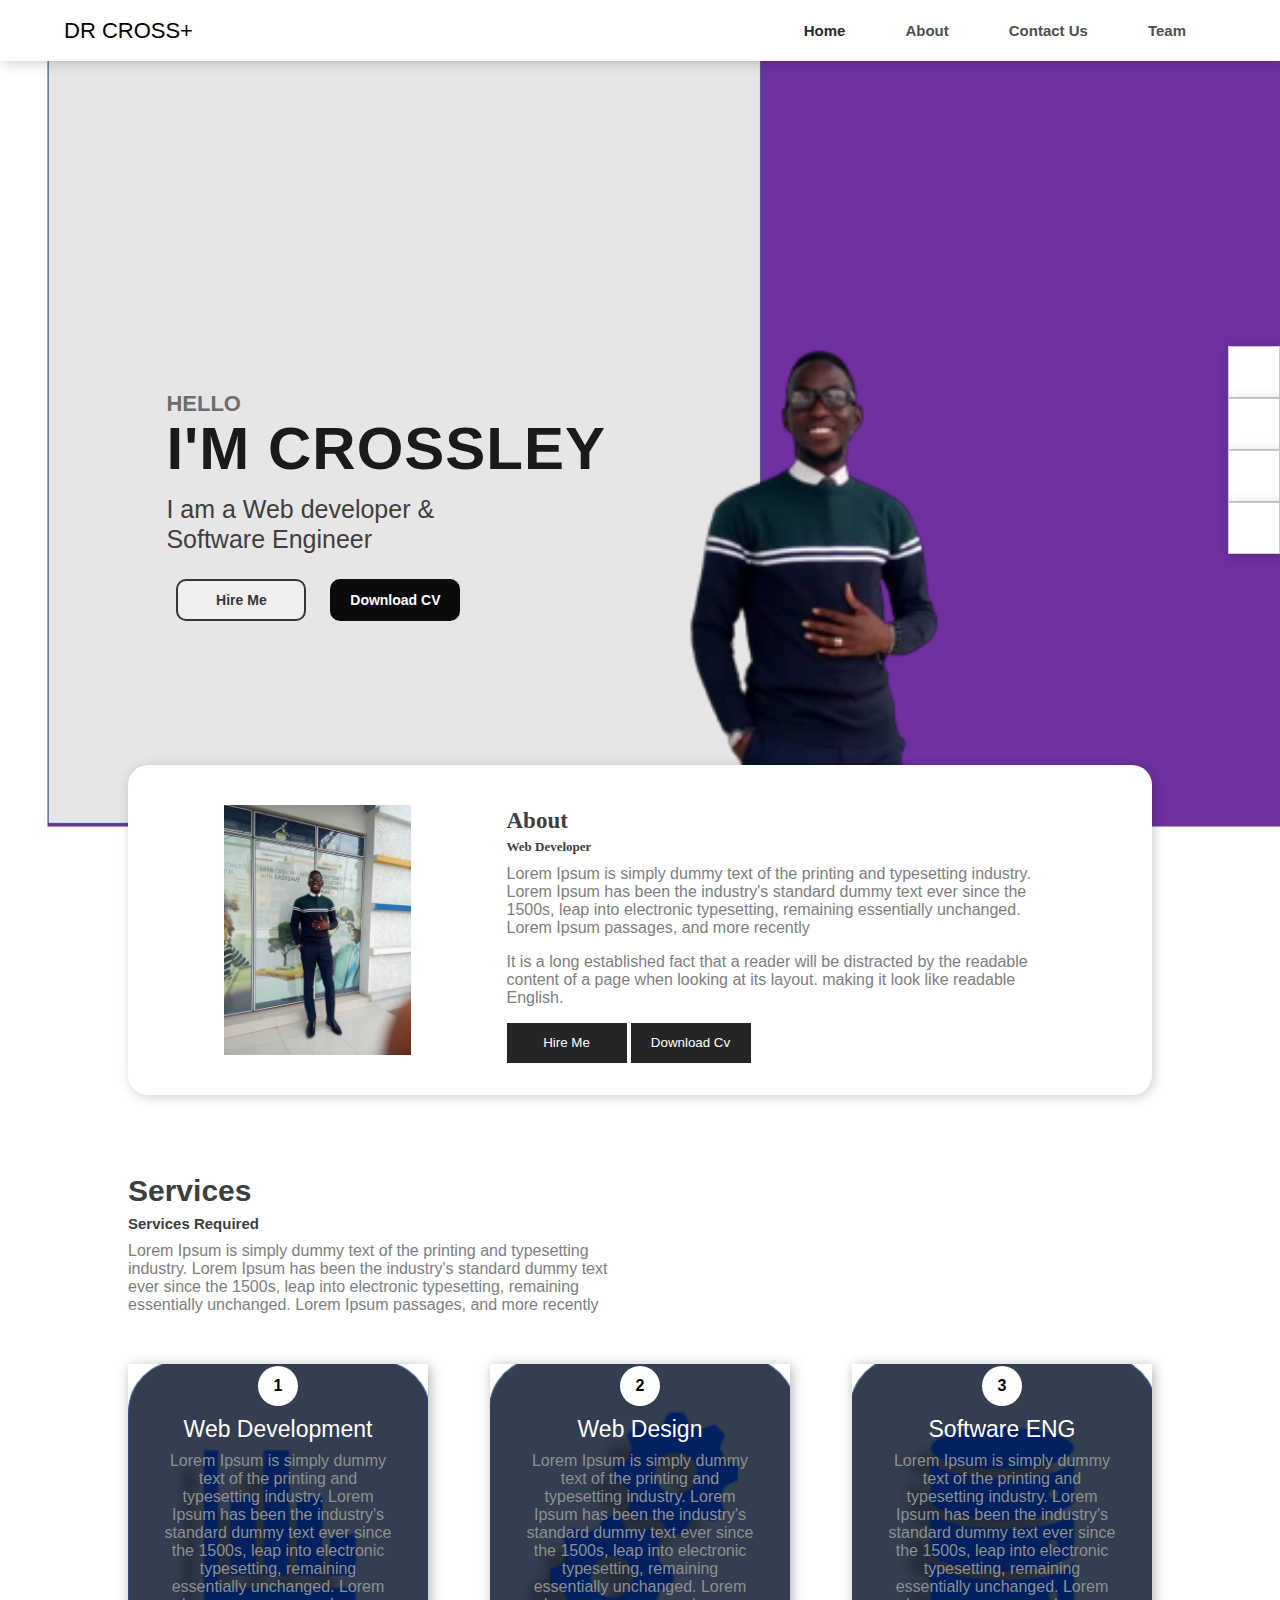
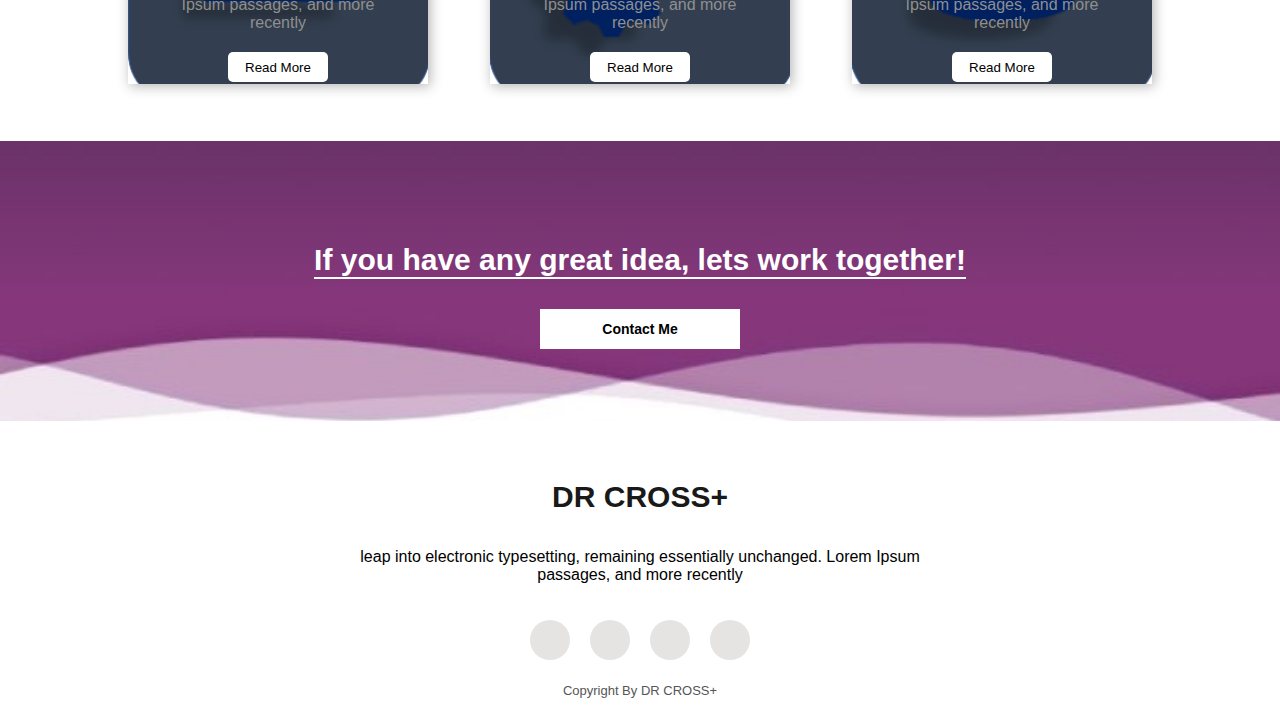
==== index.html @ d1c664ef "ohhhhhhhhhhhhhhhhh" ====
<!DOCTYPE html>
<html lang="en">
<head>
    <meta charset="UTF-8">
    <meta http-equiv="X-UA-Compatible" content="IE=edge">
    <meta name="viewport" content="width=device-width, initial-scale=1.0">
    <link rel="stylesheet" href="https://cdnjs.cloudflare.com/ajax/libs/font-awesome/6.2.1/css/all.min.css" integrity="sha512-MV7K8+y+gLIBoVD59lQIYicR65iaqukzvf/nwasF0nqhPay5w/9lJmVM2hMDcnK1OnMGCdVK+iQrJ7lzPJQd1w==" crossorigin="anonymous" referrerpolicy="no-referrer" />
    <link rel="stylesheet" href="CSS/styles.css">
    <title>Odjey Crossley Ochuko</title>
</head>
<body>
    <div class="container">
        <section>
            <nav>
                <!-- get logo -->
                <a href="#" class="get logo"> DR CROSS+</a>
                <ul>
                    <li><a href="#" class="active">Home</a></li>
                    <li><a href="#">About</a></li>
                    <li><a href="#">Contact Us</a></li>
                    <li><a href="#">Team</a></li>
                </ul>
                <!-- ---bars----------- -->
                <div class="toggle">
    
    
                </div>
    
            </nav>
            <!-- TEXT -->
            <div class="text-container">
                <p> HELLO </p>
                <p> I'M CROSSLEY</p>
                <p> I am a Web developer & <br> Software Engineer</p>
                <button class="hire-btn"> Hire Me</button>
                <button class="download-cv"> Download CV </button>
            </div>
            <!-- Model............... -->
            <img src="image/Me 1.png" class="model">
        </section>
        <!-- About us section -->
        <div class="about-container"> 
            <!-- img..... -->
            <img src="image/Me.jpg">
            <!-- about text -->
        <div class="about-text">
            <p>About</p>
            <p>Web Developer</p>
            <p>Lorem Ipsum is simply dummy text of the printing and typesetting industry. 
                Lorem Ipsum has been the industry's standard dummy text ever since the 1500s,  
                leap into electronic typesetting, remaining essentially unchanged.  
                Lorem Ipsum passages, and more recently</p>
            <p>It is a long established fact that a reader will be distracted by the readable 
                content of a page when looking at its layout. making it look like readable English.</p>
            <!-- button control -->
            <button>Hire Me</button>
            <button>Download Cv</button>
         </div>
        </div>
        <!-- Services -->
        <div class="services">
            <!-- service text -->
            <div class="services-text"> 
                <p>Services</p>
                <p>Services Required</p>
                <p>Lorem Ipsum is simply dummy text of the printing and typesetting industry. 
                    Lorem Ipsum has been the industry's standard dummy text ever since the 1500s,  
                    leap into electronic typesetting, remaining essentially unchanged.  
                    Lorem Ipsum passages, and more recently
                </p>
            </div>
            <!-- box............ -->
                <div class="box-container">
            <!-- ....1..... -->
            <div class="box-1">
                <span>1</span>
                <p class="heading">Web Development</p>
                <p class="details">Lorem Ipsum is simply dummy text of the printing and typesetting industry. 
                    Lorem Ipsum has been the industry's standard dummy text ever since the 1500s,  
                    leap into electronic typesetting, remaining essentially unchanged.  
                    Lorem Ipsum passages, and more recently</p>
                <button>Read More</button>
            </div>
            <!-- ....2..... -->
            <div class="box-2">
                <span>2</span>
                <p class="heading">Web Design</p>
                <p class="details">Lorem Ipsum is simply dummy text of the printing and typesetting industry. 
                    Lorem Ipsum has been the industry's standard dummy text ever since the 1500s,  
                    leap into electronic typesetting, remaining essentially unchanged.  
                    Lorem Ipsum passages, and more recently</p>
                <button>Read More</button>
    
            </div>
            <!-- ....3..... -->
            <div class="box-3">
                <span>3</span>
                <p class="heading">Software ENG</p>
                <p class="details">Lorem Ipsum is simply dummy text of the printing and typesetting industry. 
                    Lorem Ipsum has been the industry's standard dummy text ever since the 1500s,  
                    leap into electronic typesetting, remaining essentially unchanged.  
                    Lorem Ipsum passages, and more recently</p>
                <button>Read More</button>
            </div>
            </div>
        </div>
        <!-- contact me........... -->
        <div class="contact-me">
            <p>If you have any great idea, lets work together!</p>
            <button>Contact Me</button>
        </div>
        <!-- ....footer... -->
        <footer>
            <p>DR CROSS+</p>
            <p>leap into electronic typesetting, remaining essentially unchanged.  
                Lorem Ipsum passages, and more recently
            </p>
            <!-- .......social media  -->
            <div class="social-icons">
                    <a href=""><i class="fa-brands fa-facebook-f"></i></a>
                    <a href=""><i class="fa-brands fa-linkedin-in"></i></a>
                    <a href=""> <i class="fa-brands fa-instagram"></i></a>
                    <a href=""><i class="fa-brands fa-twitter"></i></a>
            </div>
            <!-- ......Copyright.... -->
            <p class="copyright">
                Copyright By DR CROSS+
            </p>
        </footer>
        <!-- .........attached social bar.... -->
        <div class="a-social-bar">
            <a href=""><i class="fa-brands fa-facebook-f"></i></a>
            <a href=""><i class="fa-brands fa-linkedin-in"></i></a>
            <a href=""> <i class="fa-brands fa-instagram"></i></a>
            <a href=""><i class="fa-brands fa-twitter"></i></a>
        </div>
    </div>
    <!-- changes -->
   
    <!-- ...........jQuery........ -->
    <script src="https://code.jquery.com/jquery-3.5.0.js" integrity="sha256-r/AaFHrszJtwpe+tHyNi/XCfMxYpbsRg2Uqn0x3s2zc=" crossorigin="anonymous"></script>
    <!-- <script type="text/javascript" src="js.index.js"></script> -->
    <script type="text/javascript">
        $(document).ready(function(){
            $('.toggle').click(function(){
                $('.toggle').toggleClass('active')
                $('nav').toggleClass('active')
            })
        }) 

    </script>

</body>
</html>
---- CSS/styles.css ----
@charset "utf-8";

body {
    background-color: white;
    margin: 0%;
    padding: 0%;
}

/* .container{
    max-width:1200px;
    margin:0px auto;
} */

ul {
    list-style: none;
}

a {

    text-decoration: none;
}

section {
    width: 100%;
    height: 95vh;
    background-image: url("../image/Img.jpg");
    background-repeat: no-repeat;
    background-size: cover;
    position: relative;
}

nav {
    display: flex;
    justify-content: space-between;
    align-items: center;
    height: 60px;
    background-color: #FFFFFF;
    box-shadow: 2px 2px 12px rgba(0, 0, 0, 0.2);
    padding: 0.5px 5%;
}

nav ul {
    display: flex;

}

.toggle {
    display: none;
}

nav ul li a {
    margin: 30px;
    font-family: 'Trebuchet MS', 'Lucida Sans Unicode', 'Lucida Grande', 'Lucida Sans', Arial, sans-serif;
    color: #505050;
    font-size: 15px;
    font-weight: 700;


}

.logo {
    font-family: 'Franklin Gothic Medium', 'Arial Narrow', Arial, sans-serif;
    color: #000000;
    font-size: 22px;
}

.active {
    font-weight: bold;
    color: #2a2a2a;
}

.text-container p:nth-child(1) {
    font-family: 'Gill Sans', 'Gill Sans MT', Calibri, 'Trebuchet MS', sans-serif;
    font-weight: bold;
    color: #6d6d6d;
    font-size: 22px;
}

.text-container p:nth-child(2) {
    font-family: 'Gill Sans', 'Gill Sans MT', Calibri, 'Trebuchet MS', sans-serif;
    font-weight: bold;
    letter-spacing: 1px;
    color: #1a1a1a;
    font-size: 60px;
}

.text-container p:nth-child(3) {
    font-family: 'Lucida Sans', 'Lucida Sans Regular', 'Lucida Grande', 'Lucida Sans Unicode', Geneva, Verdana, sans-serif;
    color: #403e3e;
    font-size: 25px;
    line-height: 30px;

}

.text-container p {
    line-height: 0px;
    margin: 45px 0px 25px;
}

.text-container {
    position: absolute;
    left: 13%;
    top: 42%;
    transform: translate(-13% -42%);

}

.text-container button {
    width: 130px;
    height: 42px;
    border-radius: 10px;
    font-family: 'Gill Sans', 'Gill Sans MT', Calibri, 'Trebuchet MS', sans-serif;
    font-weight: bold;
    font-size: 14px;
    outline: none;
    margin: 0px 10px;
}

.hire-btn {
    border: 2px solid #373636;
    color: #373636;
}

.download-cv {
    background-color: #0b0b0b;
    color: #FFFFFF;
    border: none;

}

.model {
    height: 800px;
    position: absolute;
    bottom: 40px;
    left: 80%;
    transform: translateX(-70%);
}

.about-container {
    width: 80%;
    height: 330px;
    background-color: #FFFFFF;
    border-radius: 20px;
    box-shadow: 2px 2px 12px rgba(0, 0, 0, 0.2);
    display: flex;
    margin: -7% auto 20px auto;
    position: relative;
    justify-content: space-evenly;
    align-items: center;
}

button:active {
    transform: scale(1.1);
}

.about-container img {
    height: 250px;
}

.about-text {
    width: 550px;
}

.about-text p:nth-child(1) {
    color: #403e3e;
    font-family: serif;
    font-weight: bold;
    font-size: 23px;
    line-height: 0px;
}

.about-text p:nth-child(2) {
    color: #3d3e3e;
    font-size: 13px;
    font-family: serif;
    font-weight: bold;
    line-height: 5px;
}

.about-text p:nth-child(3),
.about-text p:nth-child(4) {

    color: #7d7e7e;
    font-family: 'Gill Sans', 'Gill Sans MT', Calibri, 'Trebuchet MS', sans-serif;
    font-size: 16px;
}

.about-text button {
    width: 120px;
    height: 40px;
    color: #FFFFFF;
    outline: none;
    border: none;
    font-family: 'Gill Sans', 'Gill Sans MT', Calibri, 'Trebuchet MS', sans-serif;
    background-color: #262525;
}

.services {
    height: 600px;
    background-color: #FFFFFF;
    padding: 2% 10% 0px 10%;
}

.services-text p:nth-child(1) {
    font-family: 'Gill Sans', 'Gill Sans MT', Calibri, 'Trebuchet MS', sans-serif;
    font-weight: bold;
    color: #3d3e3e;
    font-size: 30px;
    line-height: 0px;
}

.services-text p:nth-child(2) {
    font-family: 'Gill Sans', 'Gill Sans MT', Calibri, 'Trebuchet MS', sans-serif;
    font-weight: bold;
    color: #3d3e3e;
    font-size: 15px;
    line-height: 5px;

}

.services-text p:nth-child(3) {
    font-family: 'Gill Sans', 'Gill Sans MT', Calibri, 'Trebuchet MS', sans-serif;
    color: #7d7e7e;

}

.services-text {
    width: 500px;
    margin: 50px 0px;
}

.box-1,
.box-2,
.box-3 {
    width: 300px;
    height: 320px;
    background-repeat: no-repeat;
    background-size: cover;
    box-shadow: 2px 2px 12px rgba(0, 0, 0, 0.3);
    display: flex;
    justify-content: center;
    align-items: center;
    flex-direction: column;
}

.box-container {
    display: flex;
    justify-content: space-between;
}

.box-1 {
    background-image: url("../image/SET\ 1.png");
}

.box-2 {
    background-image: url("../image/SET\ 2.png");

}

.box-3 {
    background-image: url("../image/SET\ 3.png");
}

.box-1 span,
.box-2 span,
.box-3 span {
    width: 40px;
    height: 40px;
    border-radius: 50%;
    background-color: #FFFFFF;
    display: flex;
    justify-content: center;
    align-items: center;
    font-family: 'Gill Sans', 'Gill Sans MT', Calibri, 'Trebuchet MS', sans-serif;
    font-weight: bold;
}

.box-1 p:nth-child(2),
.box-2 p:nth-child(2),
.box-3 p:nth-child(2) {
    color: #FFFFFF;
    font-family: 'Gill Sans', 'Gill Sans MT', Calibri, 'Trebuchet MS', sans-serif;
    font-size: 23px;
    line-height: 0px;
}

.box-1 p:nth-child(3),
.box-2 p:nth-child(3),
.box-3 p:nth-child(3) {
    font-family: 'Gill Sans', 'Gill Sans MT', Calibri, 'Trebuchet MS', sans-serif;
    text-align: center;
    width: 230px;
    margin: 0px 0px 20px 0px;
    color: #8f8f8f;
}

.box-1 button,
.box-2 button,
.box-3 button {
    width: 100px;
    height: 30px;
    background-color: #FFFFFF;
    border: none;
    outline: none;
    border-radius: 5px;

}

.contact-me {
    width: 100%;
    height: 280px;
    background-image: url("../image/bg.jpg");
    background-size: cover;
    background-repeat: no-repeat;
    display: flex;
    flex-direction: column;
    justify-content: center;
    align-items: center;
}

.contact-me p {
    color: #FFFFFF;
    font-size: 30px;
    font-family: 'Gill Sans', 'Gill Sans MT', Calibri, 'Trebuchet MS', sans-serif;
    font-weight: bold;
    border-bottom: 2px solid #FFFFFF;
}

.contact-me button {
    width: 200px;
    height: 40px;
    background-color: #FFFFFF;
    outline: none;
    border: none;
    font-size: 14px;
    font-weight: bold;
}

footer {
    height: 300px;
    display: flex;
    flex-direction: column;
    justify-content: center;
    align-items: center;
    position: relative;
}

footer p {
    font-family: 'Gill Sans', 'Gill Sans MT', Calibri, 'Trebuchet MS', sans-serif;
}

footer p:nth-child(1) {
    font-size: 30px;
    font-weight: bold;
    color: #191919;
    line-height: 10px;
}

footer p:nth-child(2) {
    font-size: 16px;
    color: 7d7e7e;
    width: 600px;
    text-align: center;
}

.social-icons a {
    width: 40px;
    height: 40px;
    display: flex;
    flex-direction: column;
    justify-content: center;
    align-items: center;
    background-color: #e6e3e3;
    margin: 20px 10px;
    border-radius: 50%;
}

.social-icons {
    display: flex;
}

.copyright {
    color: #565555;
    font-size: 13px;
    position: absolute;
    left: 50%;
    bottom: 10px;
    transform: translateX(-50%)
}

.social-icons i {
    color: #000000;
}

.social-icons a:hover,
.a-social-bar a:hover {
    color: #000000;
    box-shadow: 2px 2px 12px rgba(0, 0, 0, 0.2);
    transition: all ease 0.5s;
}

.social-icons a:hover i,
.a-social-bar a:hover i {
    color: #FFFFFF;
    transition: all ease 0.5s;
}

.a-social-bar {
    position: fixed;
    top: 50%;
    right: 0%;
    transform: translateY(-50%);
}

.a-social-bar a {
    display: flex;
    justify-content: center;
    align-items: center;
    width: 50px;
    height: 50px;
    padding: 0px;
    margin: 0px;
    line-height: 0px;
    background-color: #FFFFFF;
    border: 1px solid #cbcbcb;
    box-shadow: 2px 2px 12px rgba(0, 0, 0, 0.2);

}

.a-social-bar i {
    color: #2b2b2b;
    font-size: 20px;

}

@media(max-width:1000px) {
    * {
        box-sizing: border-box;

    }

    .model {
        height: 460px;
        left: 90%;
        transform: translateX(-90%);
    }

    .text-container {
        top: 46%;
    }

    .text-container button {
        margin: 5px;
    }

    .about-container {
        width: 90%;
        border-radius: 10px;
    }

    .about-container img {
        height: 200px;
    }

    .about-text {
        width: 400px;
    }

    .about-text p:nth-child(1) {
        font-size: 20px;

    }

    .about-text p:nth-child(2) {
        font-size: 10px;

    }

    .about-text p:nth-child(3),
    .about-text p:nth-child(4) {
        font-size: 14px;
    }

    .services {
        padding: 2% 5% 0px 5%;
    }

    .box-container {
        justify-content: center;
        flex-wrap: wrap;
    }

    .services {
        height: auto;
    }

    .box-1,
    .box-2,
    .box-3 {
        flex-grow: 1;
        margin: 10px;
    }

    .contact-me {
        height: 200px;
    }

    .contact-me p {
        font-size: 26px;
    }

    .contact-me button {
        font-size: 14px;
        height: 35px;
        width: 160px;
    }
}

@media(max-width: 750px) {
    body{
        width:100%
    }
    section {
        background-image: none;
        background-color: #f7f7f7;
    }

    .model {
        display: none;
    }

    .toggle {
        display: block;
    }

    .text-container p:nth-child(2) {
        line-height: 40px;
        margin: 0px;
        padding: 0px;
    }

    .text-container {
        top: 50%;
        left: 50%;
        transform: translate(-50% -50%);
        width: 80%;
    }

    nav ul {
        margin: 0px;
        padding: 0px;
        background-color: #ebeef4;
        flex-direction: column;
        position: fixed;
        left: 50%;
        top: 0px;
        width: 50%;
        height: 100vh;
        box-sizing: border-box;
        display: flex;
        justify-content: center;
        align-items: left;
        z-index: 1;
        display: none;

    }

    nav ul li {
        padding: 10px;
    }

    nav ul li a {
        font-family: 'Gill Sans', 'Gill Sans MT', Calibri, 'Trebuchet MS', sans-serif;
        font-size: .8em;
        text-transform: uppercase;
        color: #5c5c5c;
    }

    nav ul li a:hover {
        color: #121212;
    }

    .toggle:before {
        content: '\f0c9';
        font-family: fontAwesome;
        line-height: 300px;
        z-index: 1;
    }

    .toggle.active:before {
        content: '\f00d';
        position: fixed;
        font-family: fontAwesome;
        right: 25px;
        line-height: 0px;

    }

    nav.active ul {
        display: flex !important;
    }

    .about-container {
        top: 0px;
        flex-direction: column;
        width: 90%;
        height: auto;
        padding: 30px 0px;
        align-items: center;

    }

    .about-text {
        width: 90%;
        text-align: center;

    }

    .services-text {
        width: 100%;

    }

    .contact-me {
        height: 180px;

    }

    .contact-me p {
        font-size: 18px;

    }

    .contact-me button {
        width: 150px;
        height: 33px;

    }

    footer p:nth-child(2) {
        width: 90%;
    }
}
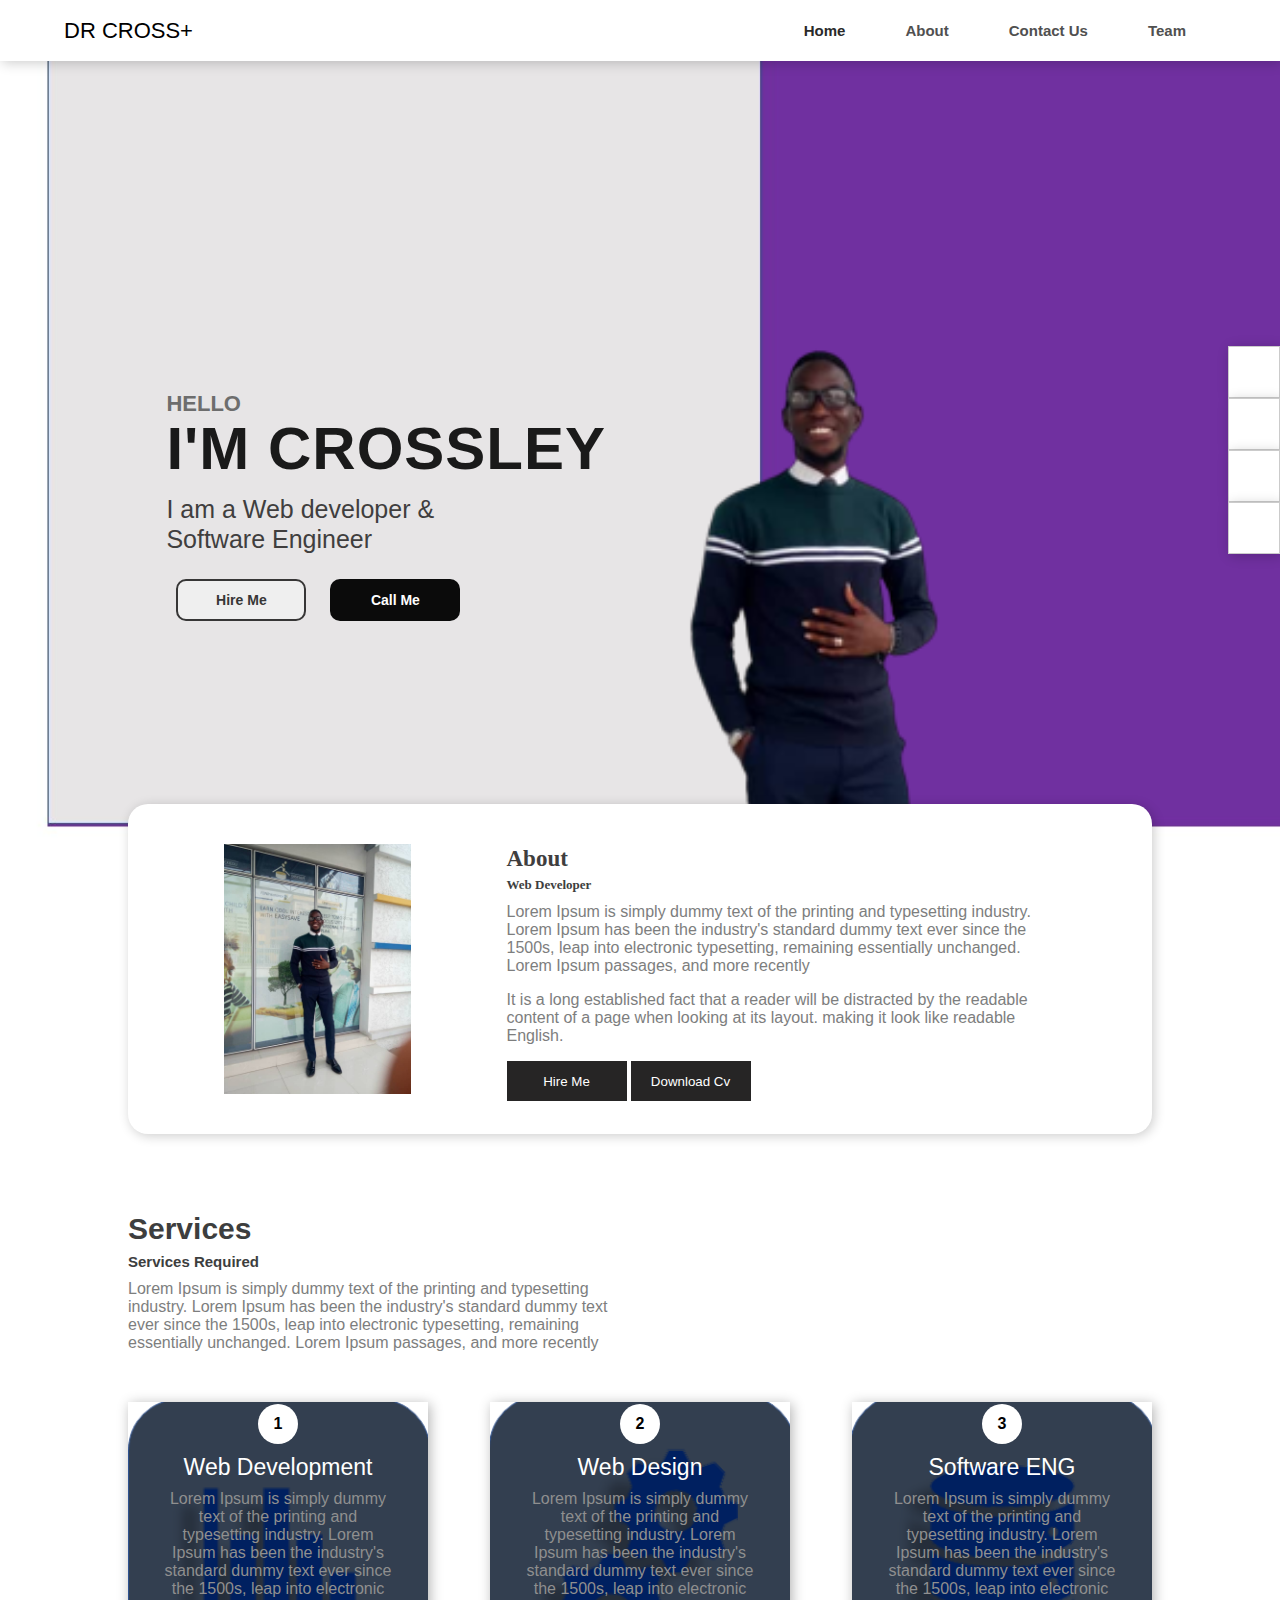
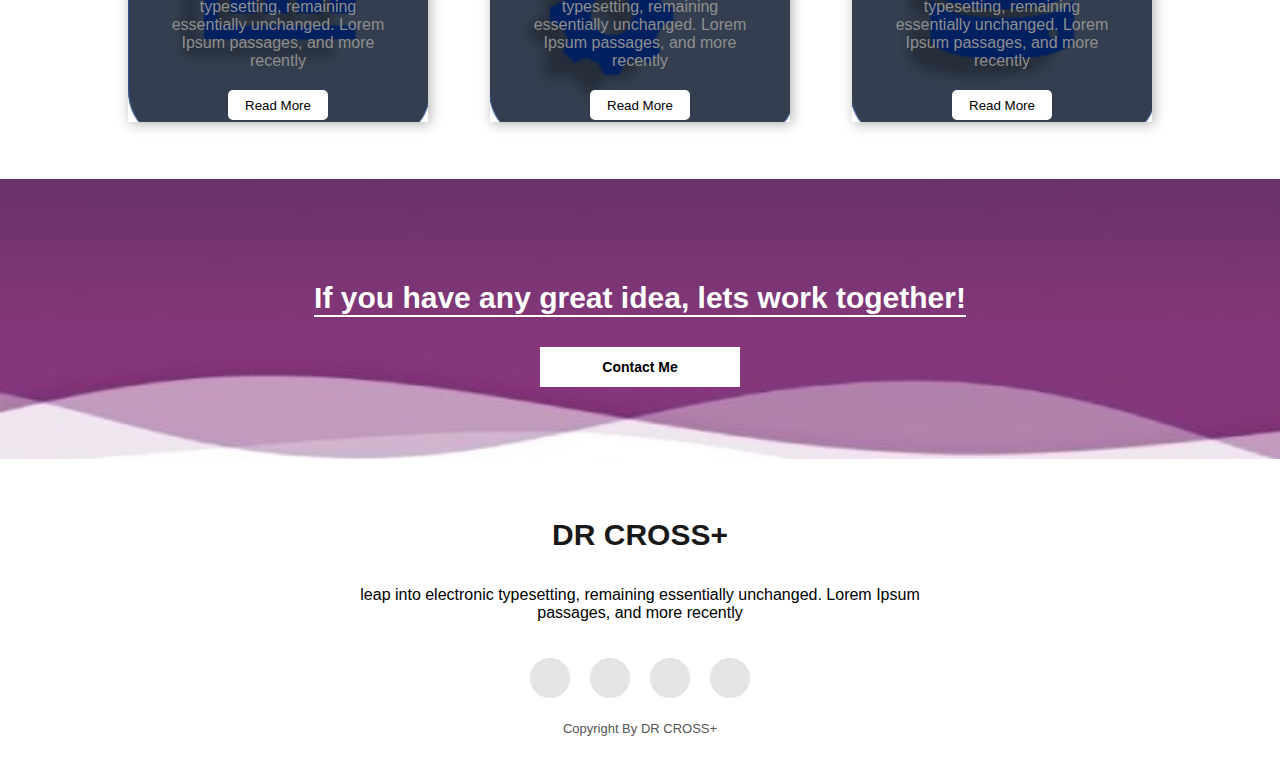
==== commit cfdeb3e3: "css responsiveness" ====
--- a/index.html
+++ b/index.html
@@ -32,8 +32,8 @@
                 <p> HELLO </p>
                 <p> I'M CROSSLEY</p>
                 <p> I am a Web developer & <br> Software Engineer</p>
-                <button class="hire-btn"> Hire Me</button>
-                <button class="download-cv"> Download CV </button>
+                <a href="mailto:odjeyacrossley@gmail.com"><button class="hire-btn"> Hire Me</button></a>
+                <a href="tel:+2348138858089"><button class="download-cv"> Call Me </button></a>
             </div>
             <!-- Model............... -->
             <img src="image/Me 1.png" class="model">
--- a/CSS/styles.css
+++ b/CSS/styles.css
@@ -143,7 +143,7 @@
     border-radius: 20px;
     box-shadow: 2px 2px 12px rgba(0, 0, 0, 0.2);
     display: flex;
-    margin: -7% auto 20px auto;
+    margin: -4% auto 20px auto;
     position: relative;
     justify-content: space-evenly;
     align-items: center;
@@ -446,7 +446,7 @@
     }
 
     .text-container {
-        top: 46%;
+        top: 35%;
     }
 
     .text-container button {
@@ -516,6 +516,19 @@
     }
 }
 
+@media(max-width: 960px) {
+    .text-container p:nth-child(1){
+        font-size: 18px;
+    }
+    .text-container p:nth-child(2){
+        font-size: 40px;
+    }
+    .text-container p:nth-child(3){
+        font-size: 20px;
+    }
+}
+
+
 @media(max-width: 750px) {
     body{
         width:100%
@@ -531,20 +544,29 @@
 
     .toggle {
         display: block;
+    }
+    
+    .text-container {
+        top: 30%;
+        width: 80%;
     }
 
     .text-container p:nth-child(2) {
         line-height: 40px;
         margin: 0px;
         padding: 0px;
-    }
-
-    .text-container {
-        top: 50%;
-        left: 50%;
-        transform: translate(-50% -50%);
-        width: 80%;
-    }
+        font-size: 35px;
+    }
+
+    .text-container p:nth-child(1) {
+        font-size: 18px;
+    }
+
+    .text-container p:nth-child(3) {
+        font-size: 20px;
+        margin-top:5px;
+    }
+
 
     nav ul {
         margin: 0px;
@@ -607,7 +629,6 @@
         height: auto;
         padding: 30px 0px;
         align-items: center;
-
     }
 
     .about-text {
@@ -640,4 +661,11 @@
     footer p:nth-child(2) {
         width: 90%;
     }
+}
+
+
+@media(max-width:400px) {
+    .a-social-bar{
+        display:none;
+    }
 }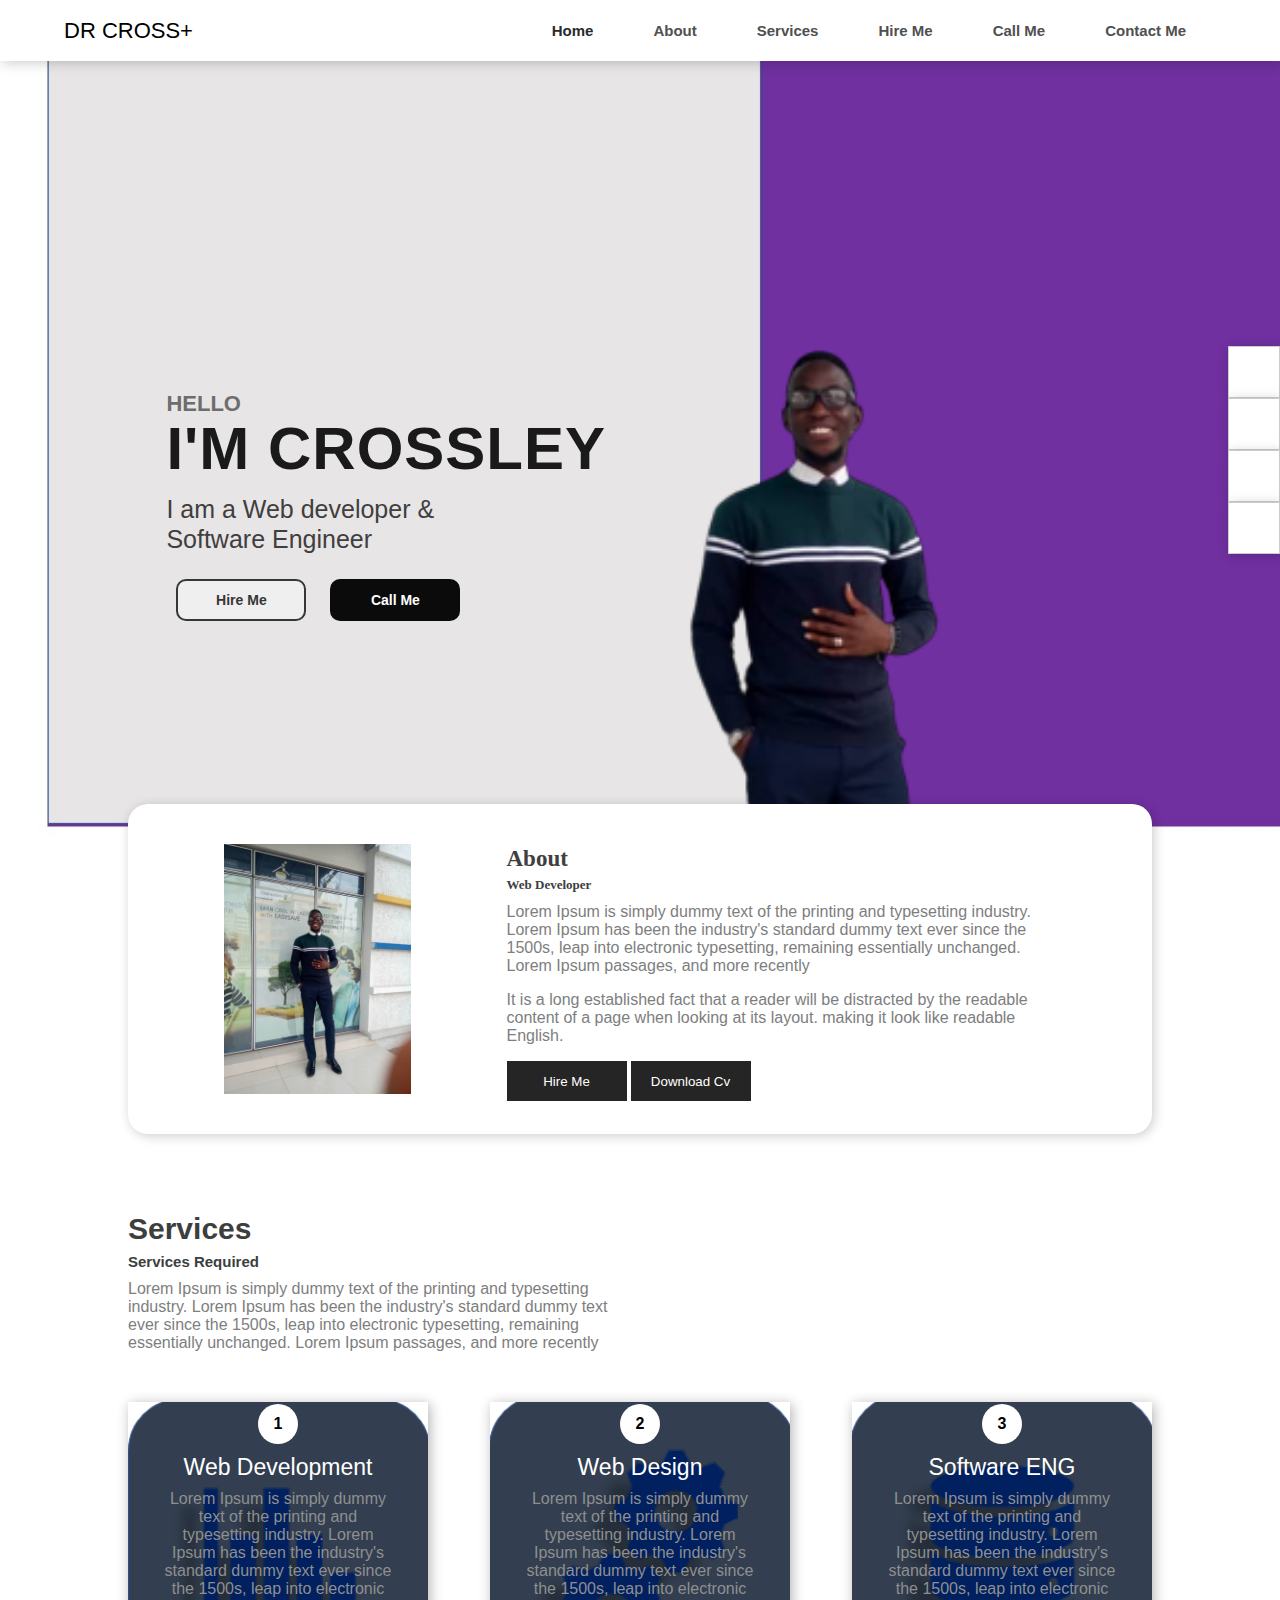
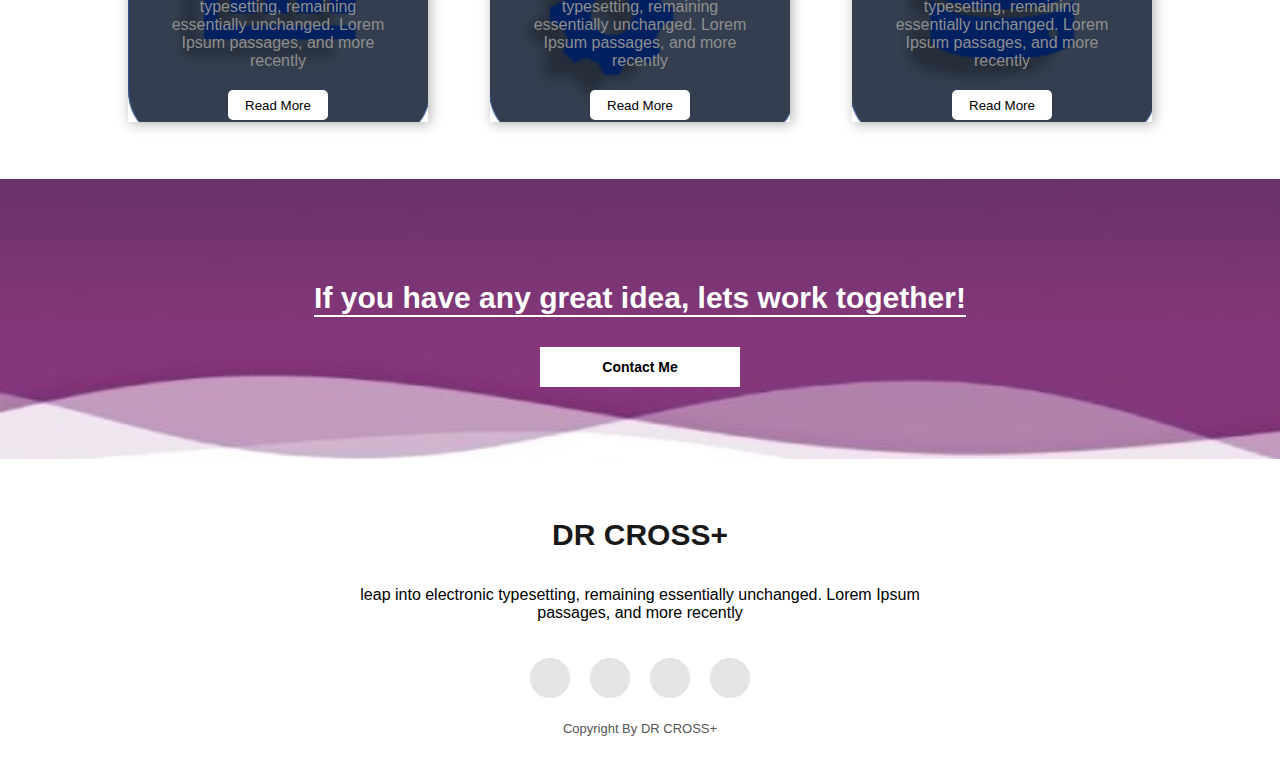
==== commit 1d53b752: "indicating links" ====
--- a/index.html
+++ b/index.html
@@ -15,10 +15,12 @@
                 <!-- get logo -->
                 <a href="#" class="get logo"> DR CROSS+</a>
                 <ul>
-                    <li><a href="#" class="active">Home</a></li>
-                    <li><a href="#">About</a></li>
-                    <li><a href="#">Contact Us</a></li>
-                    <li><a href="#">Team</a></li>
+                    <li><a href="#home" class="active">Home</a></li>
+                    <li><a href="#about">About</a></li>
+                    <li><a href="#services">Services</a></li>
+                    <li><a href="mailto:odjeycrossley@gmail.com">Hire Me</a></li>
+                    <li><a href="tel:+2348138858089">Call Me</a></li>
+                    <li><a href="#contact">Contact Me</a></li>
                 </ul>
                 <!-- ---bars----------- -->
                 <div class="toggle">
@@ -28,7 +30,7 @@
     
             </nav>
             <!-- TEXT -->
-            <div class="text-container">
+            <div class="text-container" id="home">
                 <p> HELLO </p>
                 <p> I'M CROSSLEY</p>
                 <p> I am a Web developer & <br> Software Engineer</p>
@@ -43,7 +45,7 @@
             <!-- img..... -->
             <img src="image/Me.jpg">
             <!-- about text -->
-        <div class="about-text">
+        <div class="about-text" id="about">
             <p>About</p>
             <p>Web Developer</p>
             <p>Lorem Ipsum is simply dummy text of the printing and typesetting industry. 
@@ -58,7 +60,7 @@
          </div>
         </div>
         <!-- Services -->
-        <div class="services">
+        <div class="services" id="services">
             <!-- service text -->
             <div class="services-text"> 
                 <p>Services</p>
@@ -105,7 +107,7 @@
             </div>
         </div>
         <!-- contact me........... -->
-        <div class="contact-me">
+        <div class="contact-me" id="contact">
             <p>If you have any great idea, lets work together!</p>
             <button>Contact Me</button>
         </div>
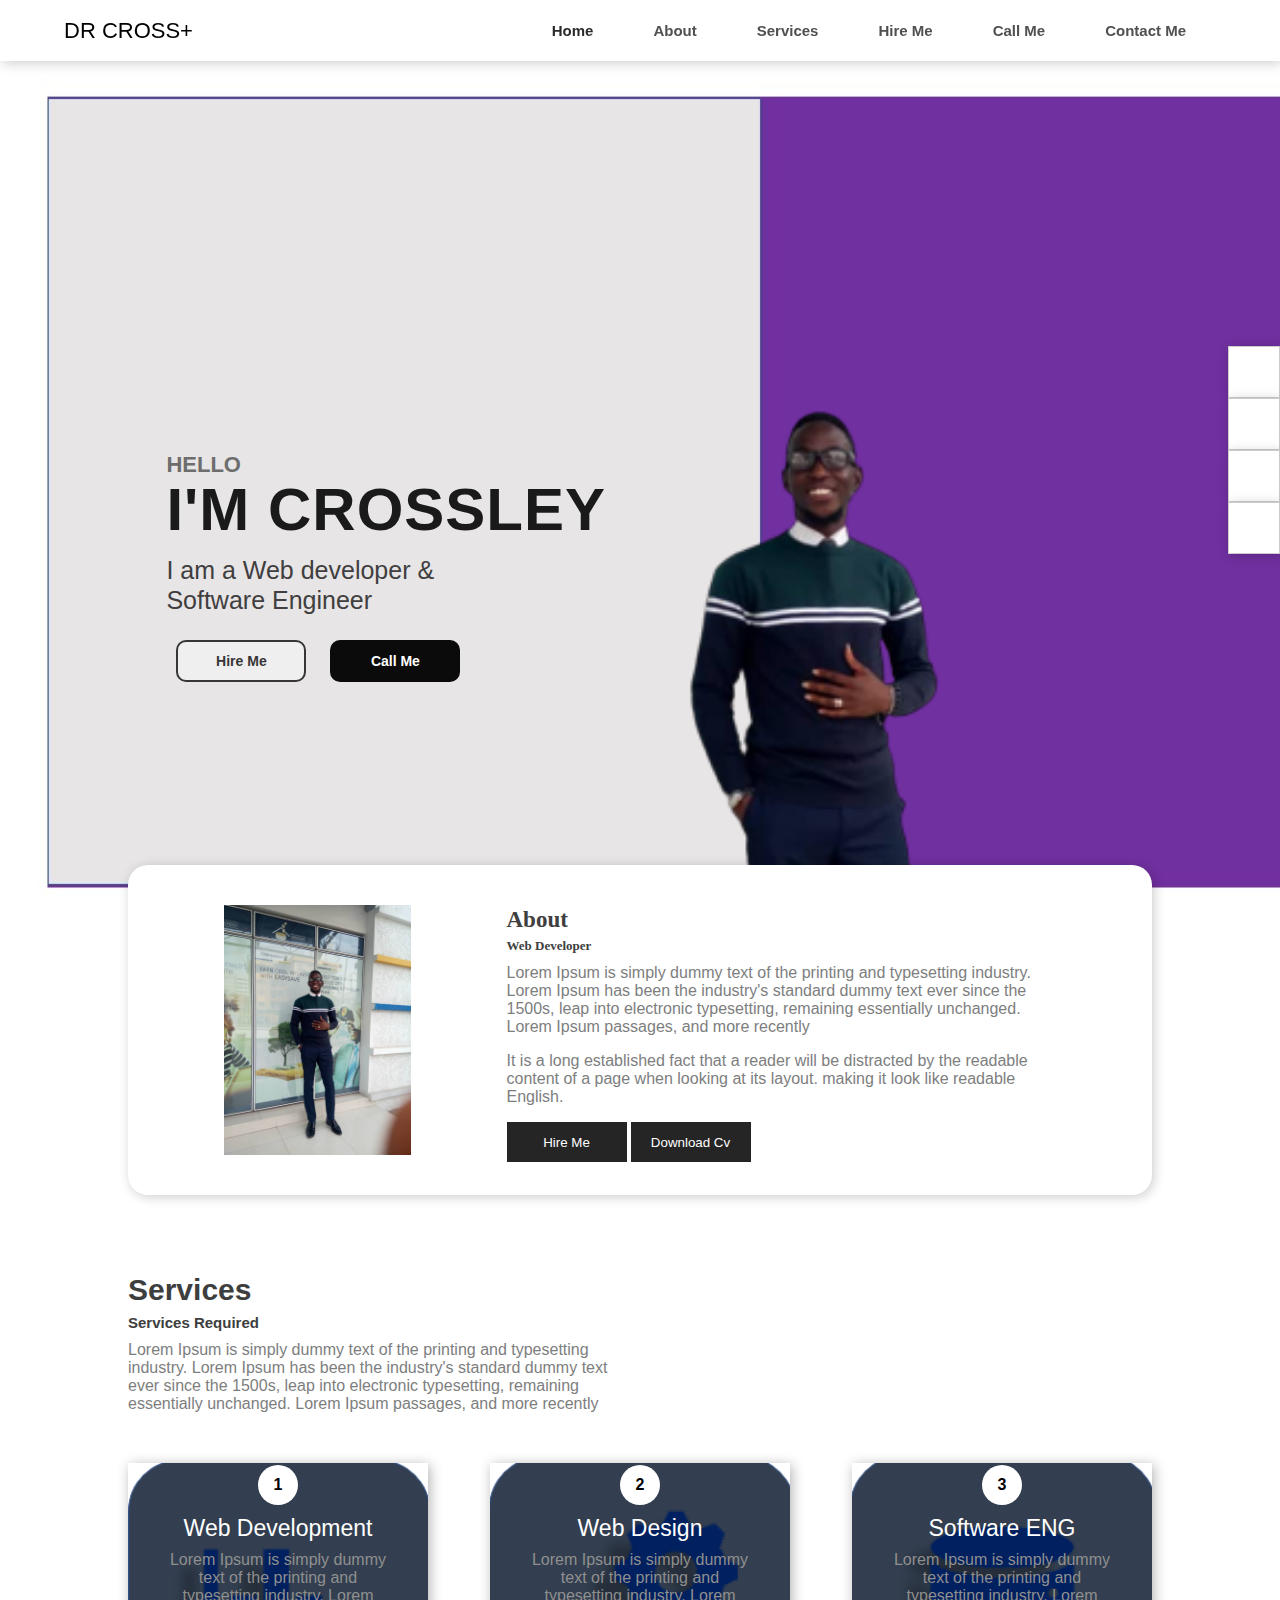
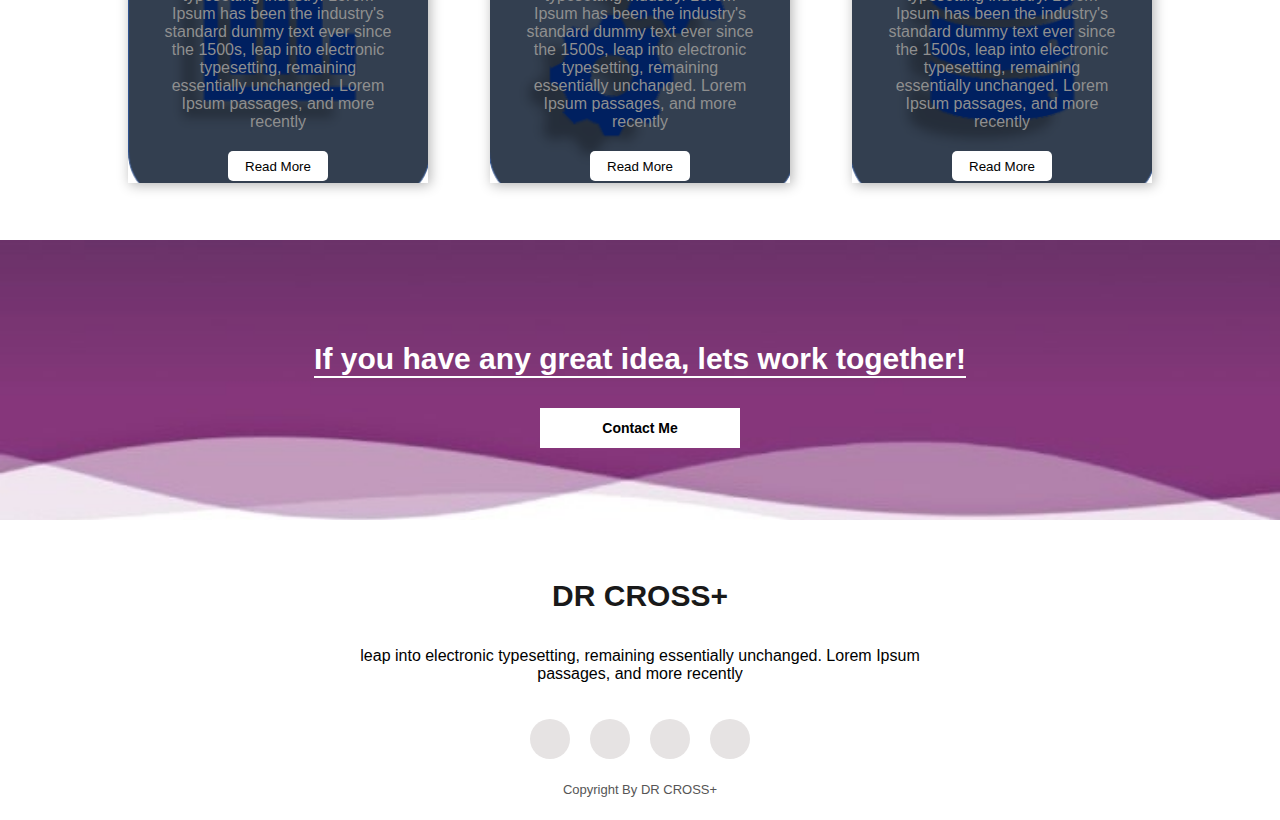
==== commit f9fed2e2: "Sticky Nav" ====
--- a/index.html
+++ b/index.html
@@ -9,7 +9,7 @@
     <title>Odjey Crossley Ochuko</title>
 </head>
 <body>
-    <div class="container">
+    <div class="container" id="home">
         <section>
             <nav>
                 <!-- get logo -->
@@ -29,8 +29,10 @@
                 </div>
     
             </nav>
+        </section>
+        <div class="banner">          
             <!-- TEXT -->
-            <div class="text-container" id="home">
+            <div class="text-container">
                 <p> HELLO </p>
                 <p> I'M CROSSLEY</p>
                 <p> I am a Web developer & <br> Software Engineer</p>
@@ -39,13 +41,13 @@
             </div>
             <!-- Model............... -->
             <img src="image/Me 1.png" class="model">
-        </section>
+        </div >
         <!-- About us section -->
-        <div class="about-container"> 
+        <div class="about-container"  id="about"> 
             <!-- img..... -->
             <img src="image/Me.jpg">
             <!-- about text -->
-        <div class="about-text" id="about">
+        <div class="about-text">
             <p>About</p>
             <p>Web Developer</p>
             <p>Lorem Ipsum is simply dummy text of the printing and typesetting industry. 
@@ -141,16 +143,11 @@
    
     <!-- ...........jQuery........ -->
     <script src="https://code.jquery.com/jquery-3.5.0.js" integrity="sha256-r/AaFHrszJtwpe+tHyNi/XCfMxYpbsRg2Uqn0x3s2zc=" crossorigin="anonymous"></script>
-    <!-- <script type="text/javascript" src="js.index.js"></script> -->
-    <script type="text/javascript">
-        $(document).ready(function(){
-            $('.toggle').click(function(){
-                $('.toggle').toggleClass('active')
-                $('nav').toggleClass('active')
-            })
-        }) 
+    <script type="text/javascript" src="js/index.js"></script>
+    <!-- <script type="text/javascript">
+      
 
-    </script>
+    </script> -->
 
 </body>
 </html>--- a/CSS/styles.css
+++ b/CSS/styles.css
@@ -20,7 +20,7 @@
     text-decoration: none;
 }
 
-section {
+.banner {
     width: 100%;
     height: 95vh;
     background-image: url("../image/Img.jpg");
@@ -37,6 +37,7 @@
     background-color: #FFFFFF;
     box-shadow: 2px 2px 12px rgba(0, 0, 0, 0.2);
     padding: 0.5px 5%;
+    overflow:hidden;
 }
 
 nav ul {
@@ -54,8 +55,6 @@
     color: #505050;
     font-size: 15px;
     font-weight: 700;
-
-
 }
 
 .logo {
@@ -67,6 +66,15 @@
 .active {
     font-weight: bold;
     color: #2a2a2a;
+}
+
+@media(min-height:100px){
+    section{
+        position: sticky;
+        top: 0;
+        z-index: 100;
+        opacity: 1;
+    }
 }
 
 .text-container p:nth-child(1) {
@@ -533,7 +541,7 @@
     body{
         width:100%
     }
-    section {
+    .banner {
         background-image: none;
         background-color: #f7f7f7;
     }
@@ -668,4 +676,12 @@
     .a-social-bar{
         display:none;
     }
-}+}
+
+.sticky{
+    position:fixed;
+    top:0;
+    width:100%;
+}
+
+
